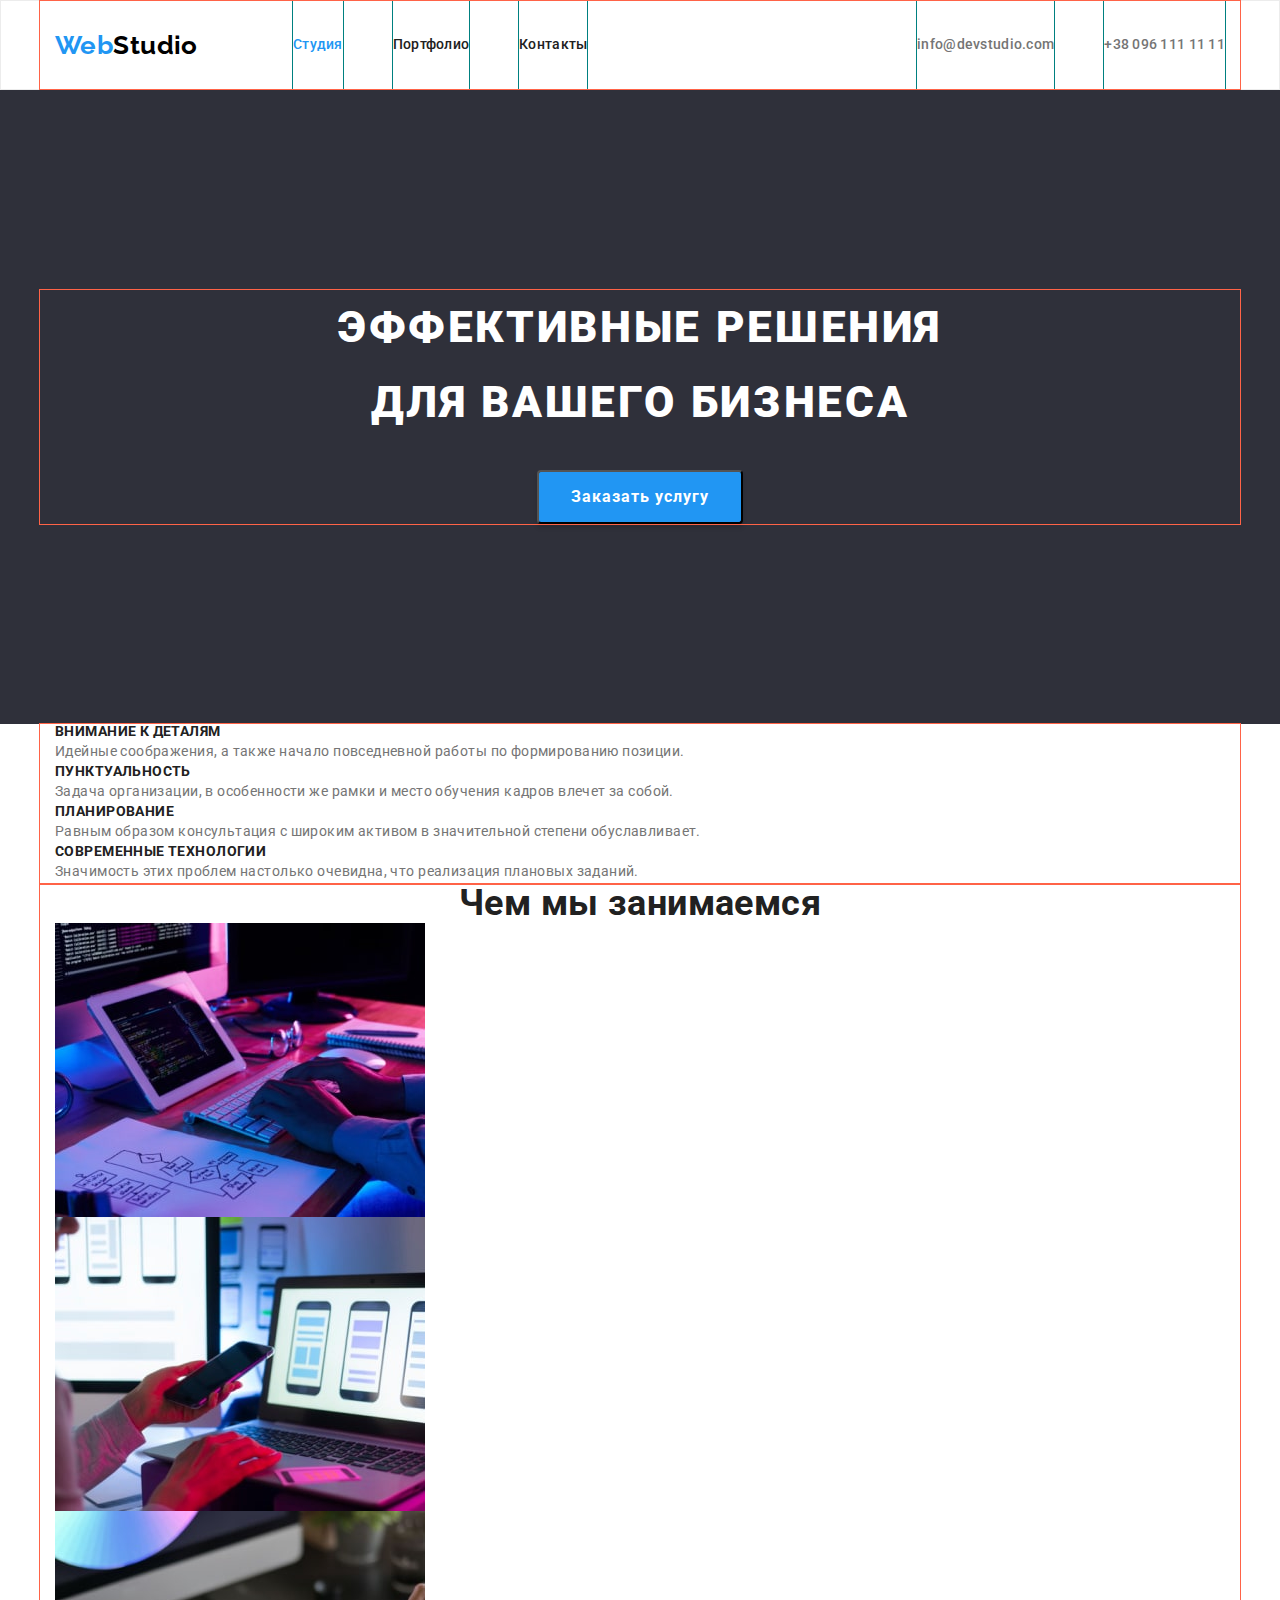
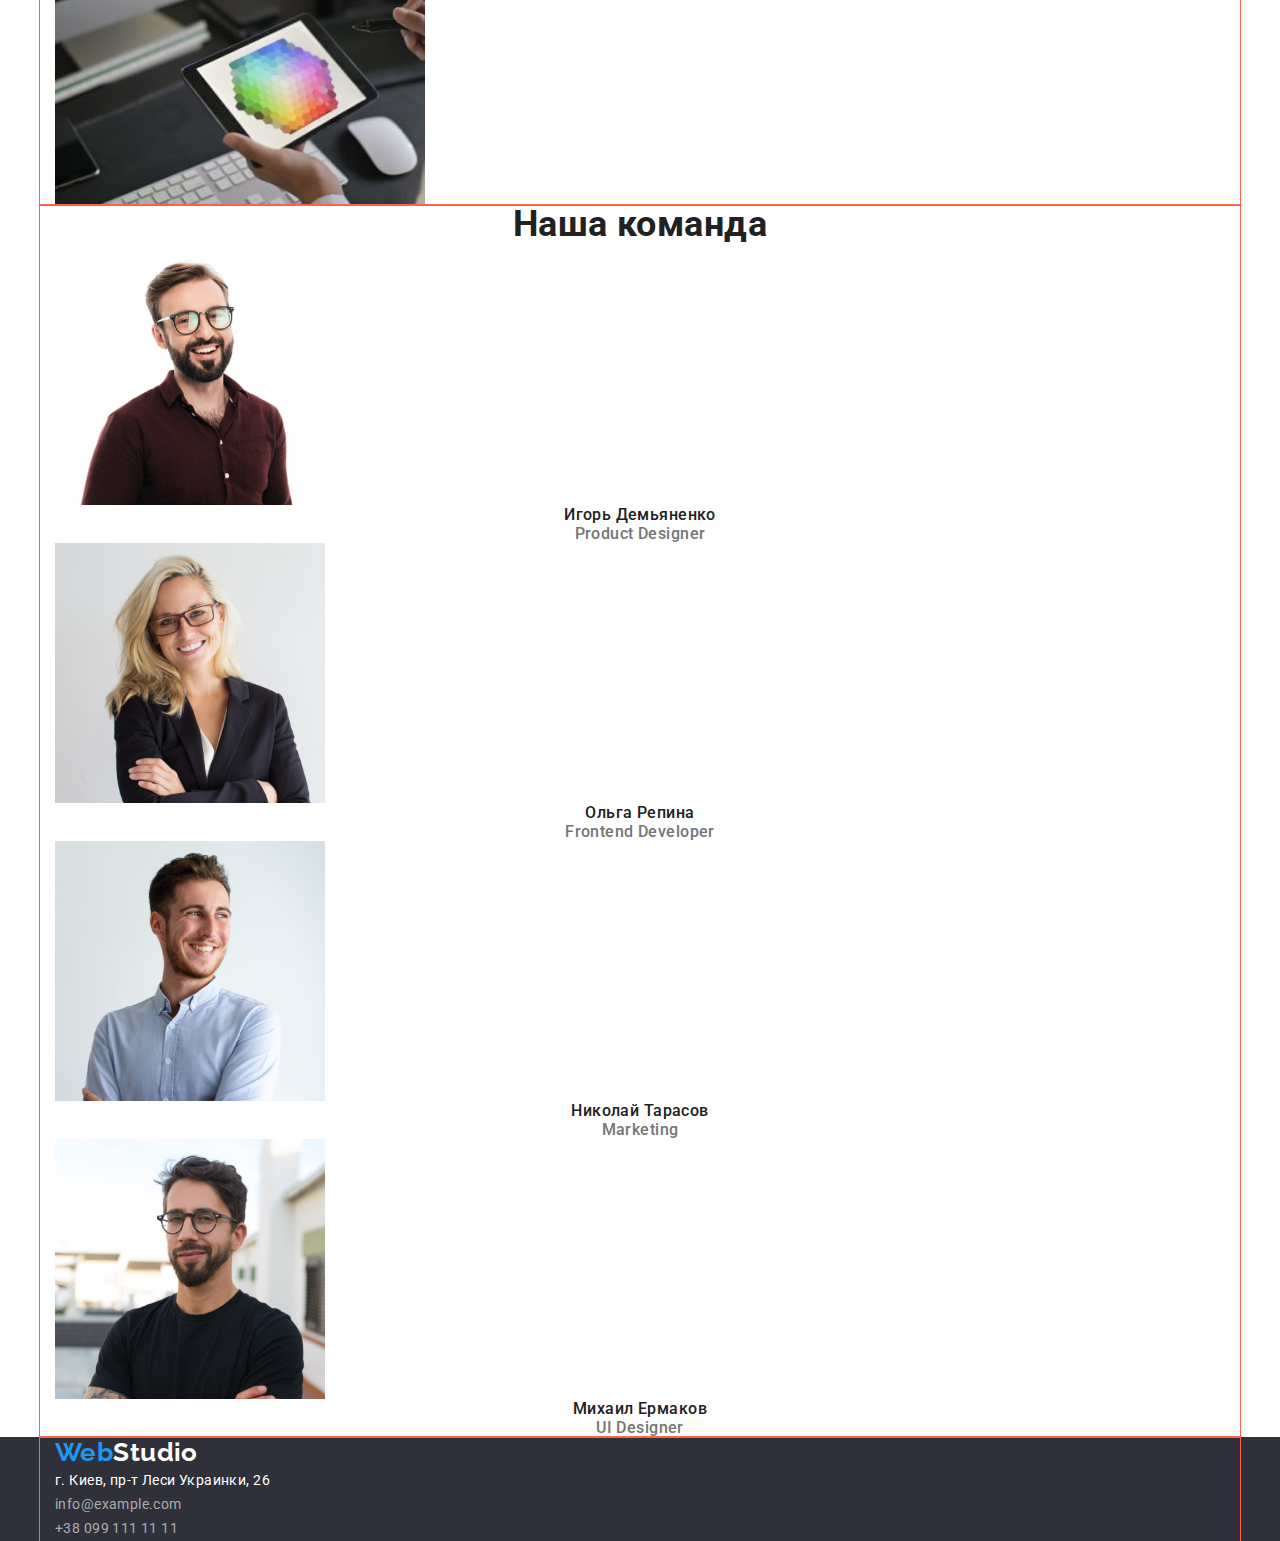
==== index.html @ ab000a25 "задает размеры (p+m) для header и hero" ====
<!DOCTYPE html>
<html lang="ru">
<head>
    <meta charset="UTF-8">
    <meta http-equiv="X-UA-Compatible" content="IE=edge">
    <meta name="viewport" content="width=device-width, initial-scale=1.0">
    <title>Document</title>
    <link rel="preconnect" href="https://fonts.googleapis.com">
    <link rel="preconnect" href="https://fonts.gstatic.com" crossorigin>
    <link href="https://fonts.googleapis.com/css2?family=Raleway:wght@700&family=Roboto:wght@400;500;700;900&display=swap"
        rel="stylesheet">
    <link rel="stylesheet" href="https:./cdnjs.cloudflare.com/ajax/libs/modern-normalize/1.1.0/modern-normalize.min.css">  
    <link rel="stylesheet" href="./css/reset.css">
    <link rel="stylesheet" href="./css/styles.css">
</head>
<body>
    <header class="header">
        <div class="container header-container">
            <a href="" class="header-logo link"><span class="header-logo">Web</span>Studio</a>
            <nav class="header-nav">
                <ul class="header-nav-list list">
                    <li class="header-nav-item"><a href="./index.html" class="header-nav-link link current">Студия</a></li>
                    <li class="header-nav-item"><a href="./portfolio.html" class="header-nav-link link">Портфолио</a></li>
                    <li class="header-nav-item"><a href="" class="header-nav-link link">Контакты</a></li>
                </ul>
            </nav>
            <ul class="header-contact-list list header-contact-container">
                <li class="header-contact-item"><a href="mailto:info@devstudio.com" class="header-contacts-link link">
                info@devstudio.com</a></li>
                <li class="header-contact-item"><a href="tel:+380961111111" class="header-contacts-link link">
                +38 096 111 11 11</a></li>
            </ul>
        </div>
    </header>
    <main>
        <section class="hero">
            <div class="container">
                <h1 class="hero-title">Эффективные решения <br /> для вашего бизнеса</h1>
                <button type="button" class="hero-title-btn pointer">Заказать услугу</button>
            </div>
        </section>
        <section class="advant">
            <div class="container">
                <h2 class="visually-hidden">Наши преимущества</h2>
                <ul class="advant-list list">
                    <li class="advant-item">
                        <h3 class="advant-item-title">Внимание к деталям</h3>
                        <p class="advant-item-text">Идейные соображения, а также начало повседневной работы по формированию позиции.</p>
                    </li>
                    <li>
                        <h3 class="advant-item-title">Пунктуальность</h3>
                        <p class="advant-item-text">Задача организации, в особенности же рамки и место обучения кадров влечет за собой.</p>
                    </li>
                    <li>
                        <h3 class="advant-item-title">Планирование</h3>
                        <p class="advant-item-text">Равным образом консультация с широким активом в значительной степени обуславливает.</p>
                    </li>
                    <li>
                        <h3 class="advant-item-title">Современные технологии</h3>
                        <p class="advant-item-text"> Значимость этих проблем настолько очевидна, что реализация плановых заданий.</p>
                    </li>
                </ul>
            </div>
        </section>
        <section class="work">
            <div class="container">
                <h2 class="work-title">Чем мы занимаемся</h2>
                <ul class="work-list list">
                    <li class="work-item">
                        <img src="./images/work/work1-min.jpg" 
                            alt="Печатает на клавиатуре" 
                            width="370" 
                            height="294">
                    </li>
                    <li class="work-item">
                        <img src="./images/work/work2-min.jpg" 
                            alt="Держит в руках телефон" 
                            width="370" 
                            height="294">
                    </li>
                    <li class="work-item">
                        <img src="./images/work/work3-min.jpg" 
                            alt="Держит в пуках планшет" 
                            width="370" 
                            height="294">
                    </li>
                </ul>
            </div>
        </section>
        <section class="team">
            <div class="container">
                <h2 class="team-title">Наша команда</h2>
                <ul class="team-list list">
                    <li class="team-item">
                        <img src="./images/team/team1-min.jpg" alt="Игорь Демьяненко" width="270" height="260">
                        <h3 class="team-item-title">Игорь Демьяненко</h3>
                        <p class="team-item-text">Product Designer</p>
                    </li>
                    <li class="team-item">
                        <img src="./images/team/team2-min.jpg" alt="Ольга Репина" width="270" height="260">
                        <h3 class="team-item-title">Ольга Репина</h3>
                        <p class="team-item-text">Frontend Developer</p>
                    </li>
                    <li class="team-item">
                        <img src="./images/team/team3-min.jpg" alt="Николай Тарасов" width="270" height="260">
                        <h3 class="team-item-title">Николай Тарасов</h3>
                        <p class="team-item-text">Marketing</p>
                    </li>
                    <li class="team-item">
                        <img src="./images/team/team4-min.jpg" alt="Михаил Ермаков" width="270" height="260">
                        <h3 class="team-item-title">Михаил Ермаков</h3>
                        <p class="team-item-text">UI Designer</p>
                    </li>
                </ul>
            </div>
        </section>
    </main>
    <footer class="footer">
        <div class="container">
            <a href="" class="footer-logo link"><span class="footer-logo">Web</span>Studio</a>
            <address class="address">
                <ul class="footer-list list">
                    <li class="footer-item-map"><a href="https://goo.gl/maps/huX7Md4hGTPjCMUb7" target="_blank" rel="noopener noreferrer" class="footer-link link">г. Киев, пр-т Леси Украинки, 26</a></li>
                    <li class="footer-item"><a href="mailto:info@example.com" class="footer-link link">info@example.com</a></li>
                    <li class="footer-item"><a href="tel:+380991111111" class="footer-link link"> +38 099 111 11 11</a></li>
                </ul>
            </address>
        </div>
    </footer>
</body>
</html>
---- css/styles.css ----
:root {
  --second-color--: #212121;
  --third-color--: #ffffff;
  --main-color--: #757575;
  --fourth-color--: #000000;
  --accent-color--: #2196f3;
  --background-color--: #2f303a;
  --background-btn-color--: #f5f4fa;
}
body {
  margin: 0;

  color: var(--main-color--);
  font-family: Roboto, sans-serif;
  font-weight: 400;
  font-size: 14px;
  line-height: 1.71;
  letter-spacing: 0.03em;
}

.link.current {
  color: var(--accent-color--);
}

.pointer {
  cursor: pointer;
}

.visually-hidden {
  position: absolute;
  width: 1px;
  height: 1px;
  margin: -1px;
  border: 0;
  padding: 0;

  white-space: nowrap;
  clip-path: inset(100%);
  clip: rect(0 0 0 0);
  overflow: hidden;
}

.container {
  width: 1200px;
  padding-left: 15px;
  padding-right: 15px;
  outline: 1px solid tomato;
  margin-left: auto;
  margin-right: auto;
}

/* ------------------------------------------------------- HEADER------------------------------------------------- */

span.header-logo,
span.footer-logo {
  color: var(--accent-color--);
}
a.header-logo,
a.footer-logo {
  color: var(--fourth-color--);

  font-family: Raleway;
  font-weight: 700;
  font-size: 26px;
  line-height: 1.19;
}
.header-nav-link,
.header-contacts-link {
  color: var(--second-color--);

  font-weight: 500;
  line-height: 1.14;
  letter-spacing: 0.02em;
}
.header-nav-link:hover,
.header-nav-link:focus,
.header-contacts-link:hover,
.header-contacts-link:focus {
  color: var(--accent-color--);
}
.header-contacts-link {
  color: var(--main-color--);
}

.header-container,
.header-nav-list,
.header-contact-list {
  display: flex;
  align-items: center;
}

.header-contact-list {
  margin-left: auto;
}

.header-nav {
  margin-left: 93px;
}

.header-nav-item,
.header-contact-item {
  margin-right: 50px;
  outline: 1px solid teal;
  padding-top: 32px;
  padding-bottom: 32px;
}

.header-contact-item:last-child {
  margin-right: 0;
}

.header-logo {
  min-width: 145px;
}

.header {
  border: 1px solid #ececec;
}

/* -----------------------------------------------------HERO---------------------------------------------------------------- */
.hero,
.footer {
  background-color: var(--background-color--);
}

.hero {
  text-align: center;
  padding-top: 200px;
  padding-bottom: 200px;
}

.hero-title {
  margin-bottom: 30px;

  color: var(--third-color--);
  font-weight: 900;
  font-size: 44px;
  line-height: 1.36x;
  text-align: center;
  letter-spacing: 0.06em;
  text-transform: uppercase;
}

.hero-title-btn {
  display: inline-block;
  padding: 10px 32px;
  min-width: 200px;
  box-shadow: 0px 4px 4px rgba(0, 0, 0, 0.15);
  border-radius: 4px;
  color: var(--third-color--);
  background-color: var(--accent-color--);
  font-weight: 700;
  font-size: 16px;
  line-height: 1.87;
  align-items: center;
  text-align: center;
  letter-spacing: 0.06em;
}
/* --------------------------------------------------НАШИ ПРЕИМУЩЕСТВА--------------------------------------------------------- */

.advant-item-title {
  color: var(--second-color--);

  font-weight: 700;
  font-size: 14px;
  line-height: 1.14;
  letter-spacing: 0.03em;
  text-transform: uppercase;
}

.advant-item-text {
  font-size: 14px;
  line-height: 1.71;
}

/* ---------------------------------------------------ЧЕМ МЫ ЗАНИМАЕМСЯ---------------------------------------------------------- */

.work-title,
.team-title {
  color: var(--second-color--);

  font-weight: 700;
  font-size: 36px;
  line-height: 1.1;
  text-align: center;
}
/* ----------------------------------------------------НАША КОМАНДА---------------------------------------------------------------- */

.team-item-title,
.team-item-text {
  color: var(--second-color--);

  font-weight: 500;
  font-size: 16px;
  line-height: 1.19;
  text-align: center;
}

.team-item-text {
  color: var(--main-color--);
}

/* --------------------------------------------------------FOOTER-------------------------------------------------------------------- */

a.footer-logo {
  color: var(--third-color--);
}

.footer-link {
  color: var(--third-color--);

  font-style: normal;
}

.footer-item > a {
  color: rgba(255, 255, 255, 0.6);
}

/* ----------------------------------------------------- ПОРТФОЛИО ФИЛЬТР---------------------------------------------------------- */

.portfolio-btn {
  color: var(--second-color--);
  background-color: var(--background-btn-color--);

  font-weight: 500;
  font-size: 16px;
  line-height: 1.63;
  text-align: center;
}

.portfolio-btn:hover,
.portfolio-btn:focus {
  color: var(--third-color--);
  background-color: var(--accent-color--);
}

/* ------------------------------------------------------ПОРТФОЛИО-------------------------------------------------------------------- */

.portfolio-item-title {
  color: var(--second-color--);

  font-weight: 700;
  font-size: 18px;
  line-height: 2;
  letter-spacing: 0.06em;
}

.portfolio-item-text {
  color: var(--main-color--);

  font-size: 16px;
  line-height: 1.87;
}
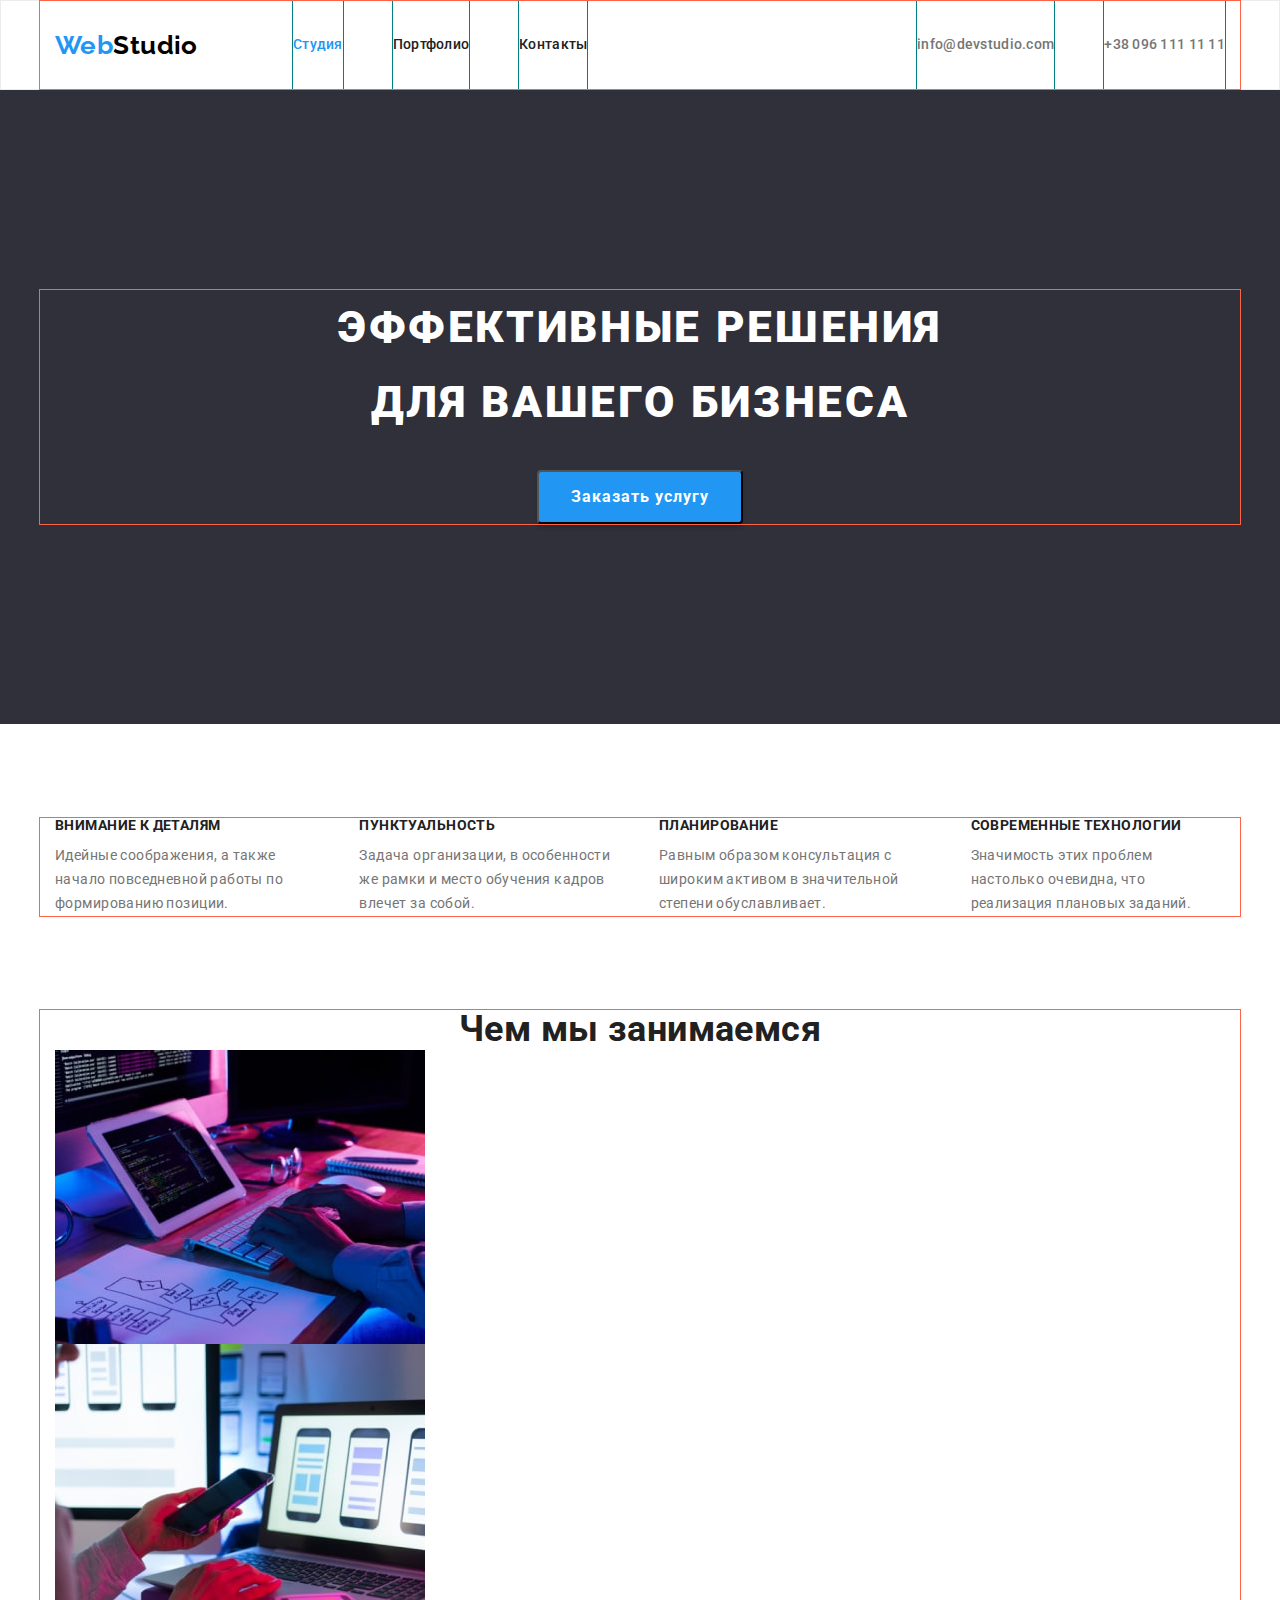
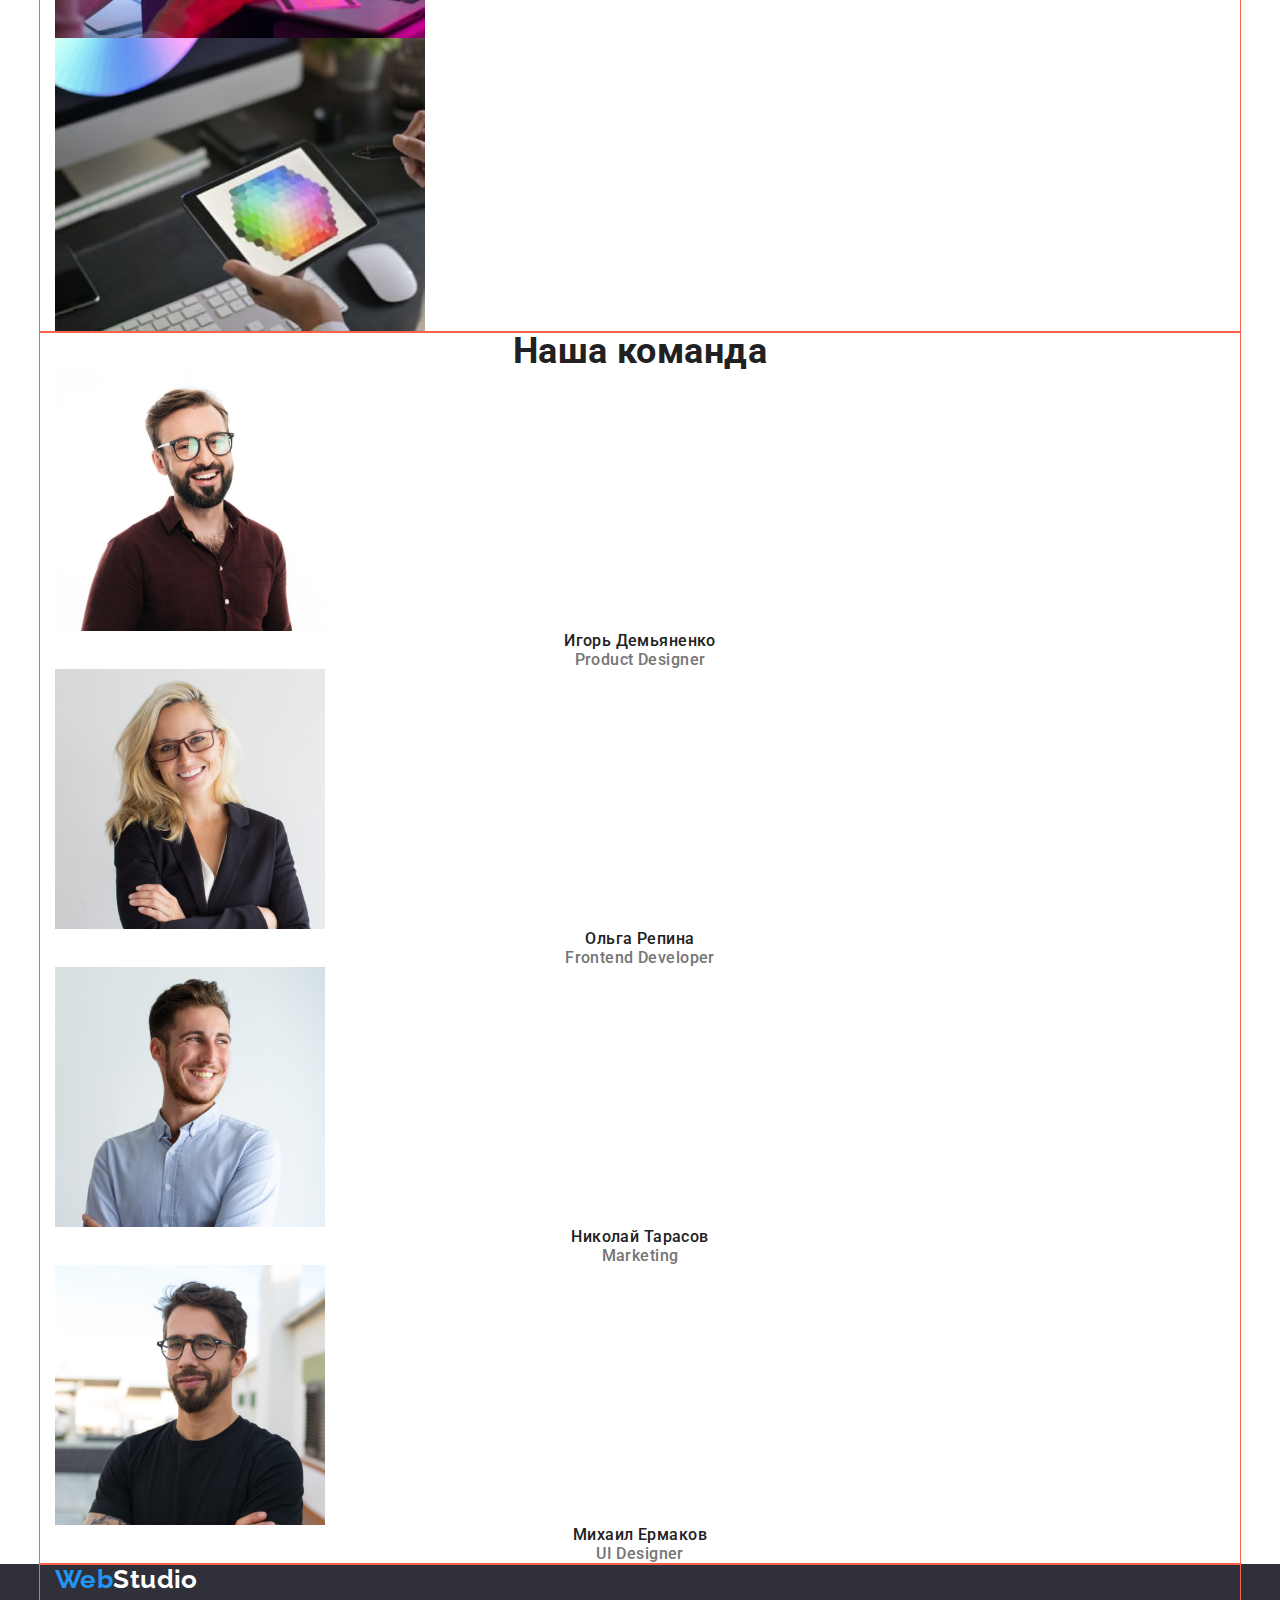
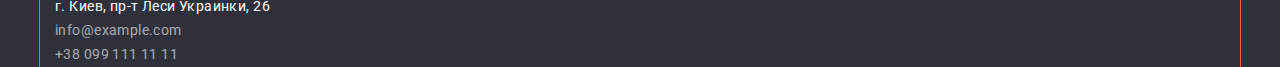
==== commit 3e60c002: "оформляет раздел наши преимущества" ====
--- a/index.html
+++ b/index.html
@@ -42,20 +42,20 @@
         <section class="advant">
             <div class="container">
                 <h2 class="visually-hidden">Наши преимущества</h2>
-                <ul class="advant-list list">
+                <ul class="advant-list list advant-container">
                     <li class="advant-item">
                         <h3 class="advant-item-title">Внимание к деталям</h3>
                         <p class="advant-item-text">Идейные соображения, а также начало повседневной работы по формированию позиции.</p>
                     </li>
-                    <li>
+                    <li class="advant-item">
                         <h3 class="advant-item-title">Пунктуальность</h3>
                         <p class="advant-item-text">Задача организации, в особенности же рамки и место обучения кадров влечет за собой.</p>
                     </li>
-                    <li>
+                    <li class="advant-item">
                         <h3 class="advant-item-title">Планирование</h3>
                         <p class="advant-item-text">Равным образом консультация с широким активом в значительной степени обуславливает.</p>
                     </li>
-                    <li>
+                    <li class="advant-item">
                         <h3 class="advant-item-title">Современные технологии</h3>
                         <p class="advant-item-text"> Значимость этих проблем настолько очевидна, что реализация плановых заданий.</p>
                     </li>
--- a/css/styles.css
+++ b/css/styles.css
@@ -84,7 +84,8 @@
 
 .header-container,
 .header-nav-list,
-.header-contact-list {
+.header-contact-list,
+.advant-container {
   display: flex;
   align-items: center;
 }
@@ -158,9 +159,14 @@
 }
 /* --------------------------------------------------НАШИ ПРЕИМУЩЕСТВА--------------------------------------------------------- */
 
+.advant {
+  padding-top: 94px;
+  padding-bottom: 94px;
+}
+
 .advant-item-title {
-  color: var(--second-color--);
-
+  margin-bottom: 10px;
+  color: var(--second-color--);
   font-weight: 700;
   font-size: 14px;
   line-height: 1.14;
@@ -173,6 +179,10 @@
   line-height: 1.71;
 }
 
+.advant-item:not(:last-child) {
+  margin-right: 30px;
+}
+
 /* ---------------------------------------------------ЧЕМ МЫ ЗАНИМАЕМСЯ---------------------------------------------------------- */
 
 .work-title,
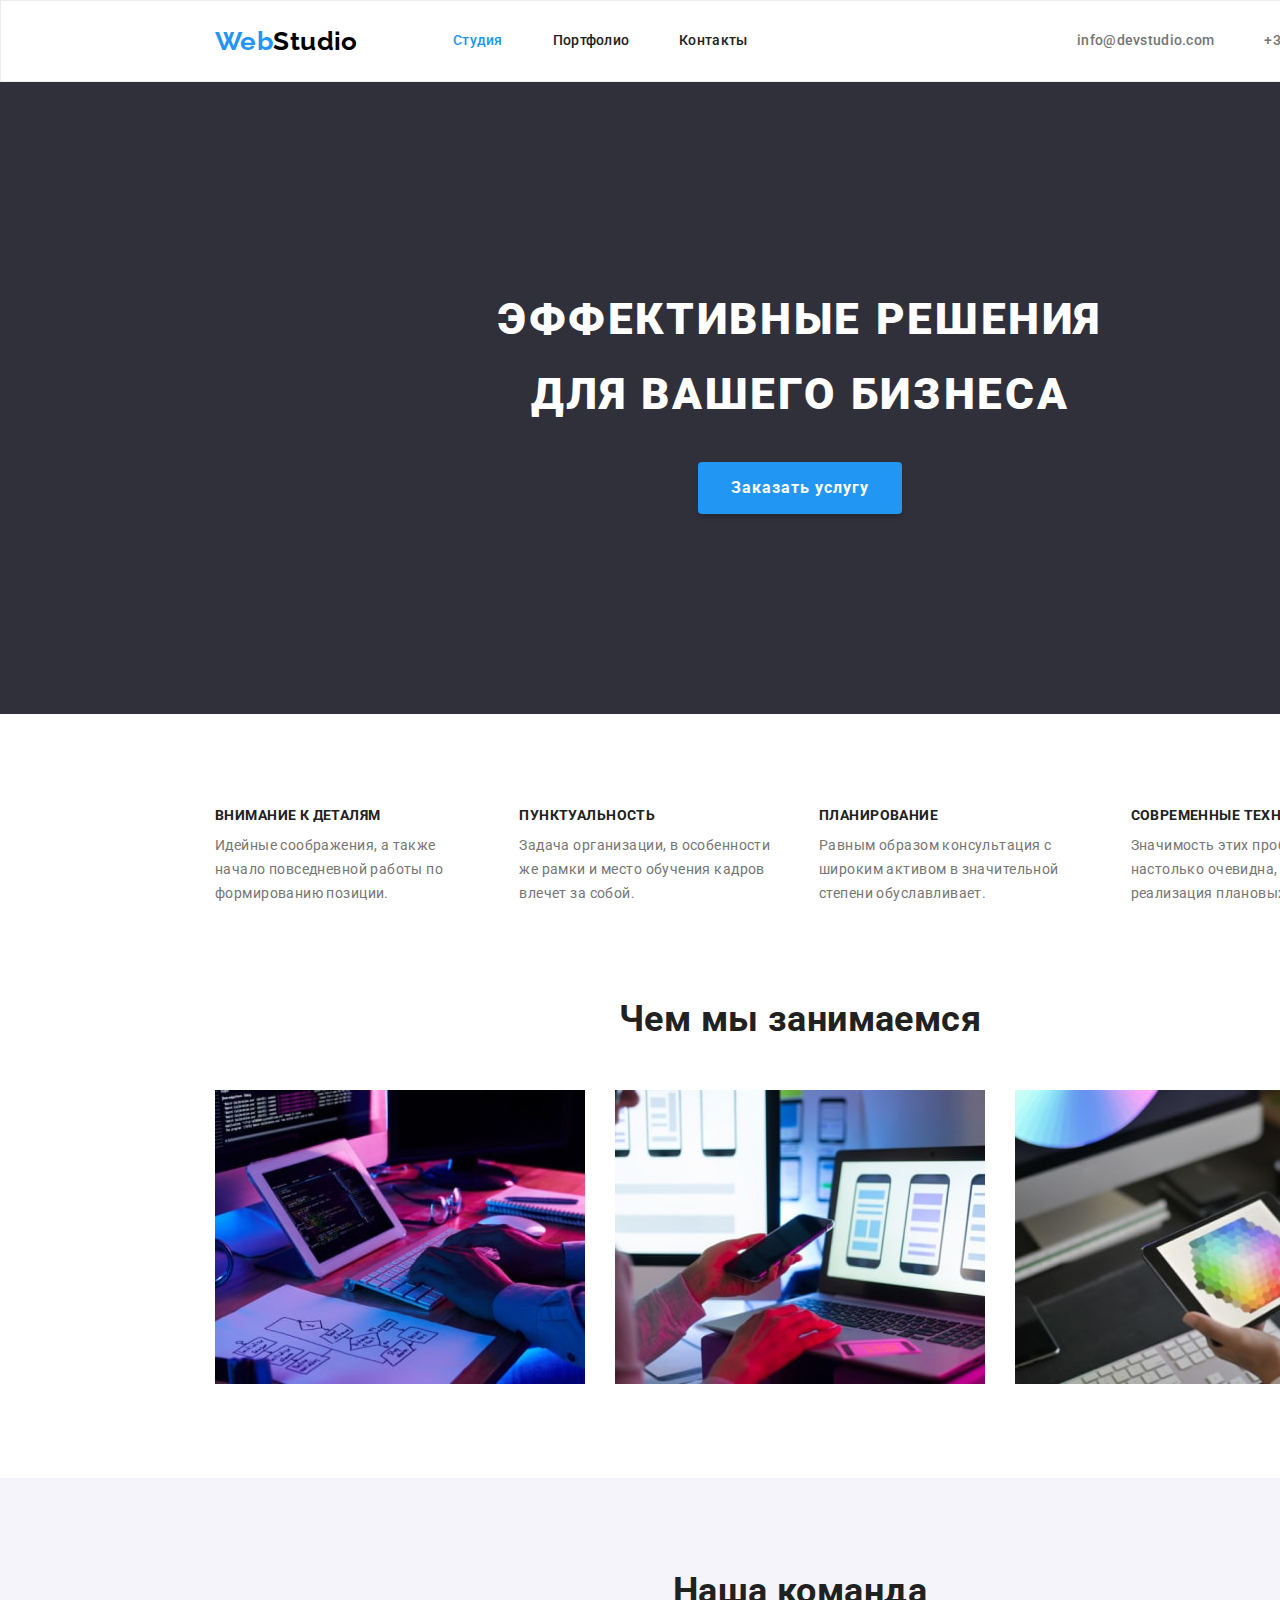
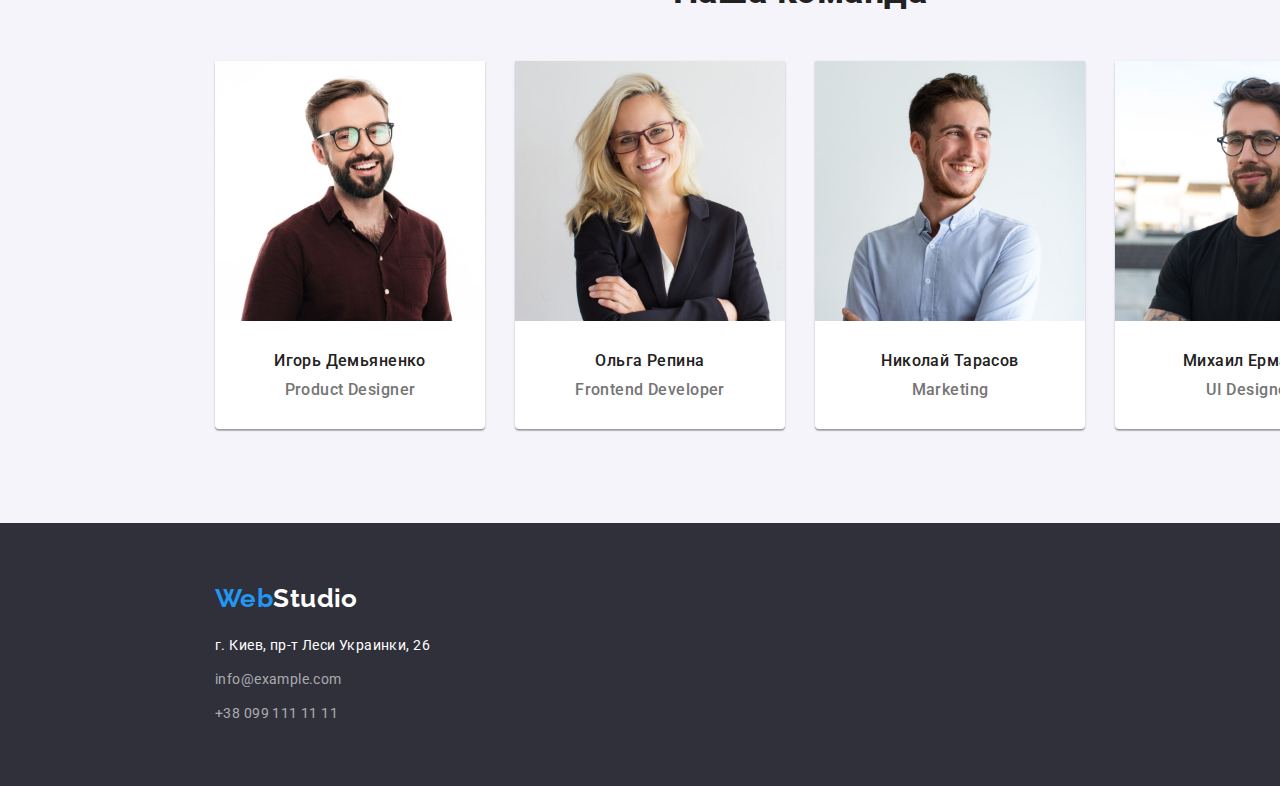
==== commit 35782880: "оформляет team и footer" ====
--- a/index.html
+++ b/index.html
@@ -92,22 +92,22 @@
                 <h2 class="team-title">Наша команда</h2>
                 <ul class="team-list list">
                     <li class="team-item">
-                        <img src="./images/team/team1-min.jpg" alt="Игорь Демьяненко" width="270" height="260">
+                        <img src="./images/team/team1-min.jpg" alt="Игорь Демьяненко">
                         <h3 class="team-item-title">Игорь Демьяненко</h3>
                         <p class="team-item-text">Product Designer</p>
                     </li>
                     <li class="team-item">
-                        <img src="./images/team/team2-min.jpg" alt="Ольга Репина" width="270" height="260">
+                        <img src="./images/team/team2-min.jpg" alt="Ольга Репина">
                         <h3 class="team-item-title">Ольга Репина</h3>
                         <p class="team-item-text">Frontend Developer</p>
                     </li>
                     <li class="team-item">
-                        <img src="./images/team/team3-min.jpg" alt="Николай Тарасов" width="270" height="260">
+                        <img src="./images/team/team3-min.jpg" alt="Николай Тарасов">
                         <h3 class="team-item-title">Николай Тарасов</h3>
                         <p class="team-item-text">Marketing</p>
                     </li>
                     <li class="team-item">
-                        <img src="./images/team/team4-min.jpg" alt="Михаил Ермаков" width="270" height="260">
+                        <img src="./images/team/team4-min.jpg" alt="Михаил Ермаков">
                         <h3 class="team-item-title">Михаил Ермаков</h3>
                         <p class="team-item-text">UI Designer</p>
                     </li>
--- a/css/styles.css
+++ b/css/styles.css
@@ -9,6 +9,7 @@
 }
 body {
   margin: 0;
+  width: 1600px;
 
   color: var(--main-color--);
   font-family: Roboto, sans-serif;
@@ -44,7 +45,6 @@
   width: 1200px;
   padding-left: 15px;
   padding-right: 15px;
-  outline: 1px solid tomato;
   margin-left: auto;
   margin-right: auto;
 }
@@ -101,7 +101,9 @@
 .header-nav-item,
 .header-contact-item {
   margin-right: 50px;
-  outline: 1px solid teal;
+}
+.header-nav-link,
+.header-contact-link {
   padding-top: 32px;
   padding-bottom: 32px;
 }
@@ -185,17 +187,44 @@
 
 /* ---------------------------------------------------ЧЕМ МЫ ЗАНИМАЕМСЯ---------------------------------------------------------- */
 
+.work,
+.team {
+  padding-bottom: 94px;
+}
+
 .work-title,
 .team-title {
-  color: var(--second-color--);
-
+  margin-bottom: 50px;
+
+  color: var(--second-color--);
   font-weight: 700;
   font-size: 36px;
   line-height: 1.1;
   text-align: center;
 }
+
+.work-list {
+  display: flex;
+}
+
+.work-item {
+  margin-right: 30px;
+  flex-basis: calc((100%-60) / 3);
+}
+
+.work-item:last-child {
+  margin-right: 0;
+}
 /* ----------------------------------------------------НАША КОМАНДА---------------------------------------------------------------- */
 
+.team {
+  background-color: var(--background-btn-color--);
+  padding-top: 94px;
+}
+
+.team-list {
+  display: flex;
+}
 .team-item-title,
 .team-item-text {
   color: var(--second-color--);
@@ -210,10 +239,37 @@
   color: var(--main-color--);
 }
 
+.team-item {
+  margin-right: 30px;
+  flex-basis: calc((100%-60) / 3);
+  background: #ffffff;
+  box-shadow: 0px 1px 3px rgba(0, 0, 0, 0.12), 0px 1px 1px rgba(0, 0, 0, 0.14),
+    0px 2px 1px rgba(0, 0, 0, 0.2);
+  border-radius: 0px 0px 4px 4px;
+  text-align: center;
+}
+
+.team-item:last-child {
+  margin-right: 0;
+}
+
+.team-item-title {
+  margin-top: 30px;
+  margin-bottom: 10px;
+}
+
+.team-item-text {
+  margin-bottom: 30px;
+}
 /* --------------------------------------------------------FOOTER-------------------------------------------------------------------- */
 
+.footer {
+  padding-top: 60px;
+  padding-bottom: 60px;
+}
 a.footer-logo {
   color: var(--third-color--);
+  margin-bottom: 20px;
 }
 
 .footer-link {
@@ -224,6 +280,14 @@
 
 .footer-item > a {
   color: rgba(255, 255, 255, 0.6);
+}
+
+.footer-item:not(:last-child) {
+  margin-bottom: 10px;
+}
+
+.footer-item-map {
+  margin-bottom: 10px;
 }
 
 /* ----------------------------------------------------- ПОРТФОЛИО ФИЛЬТР---------------------------------------------------------- */
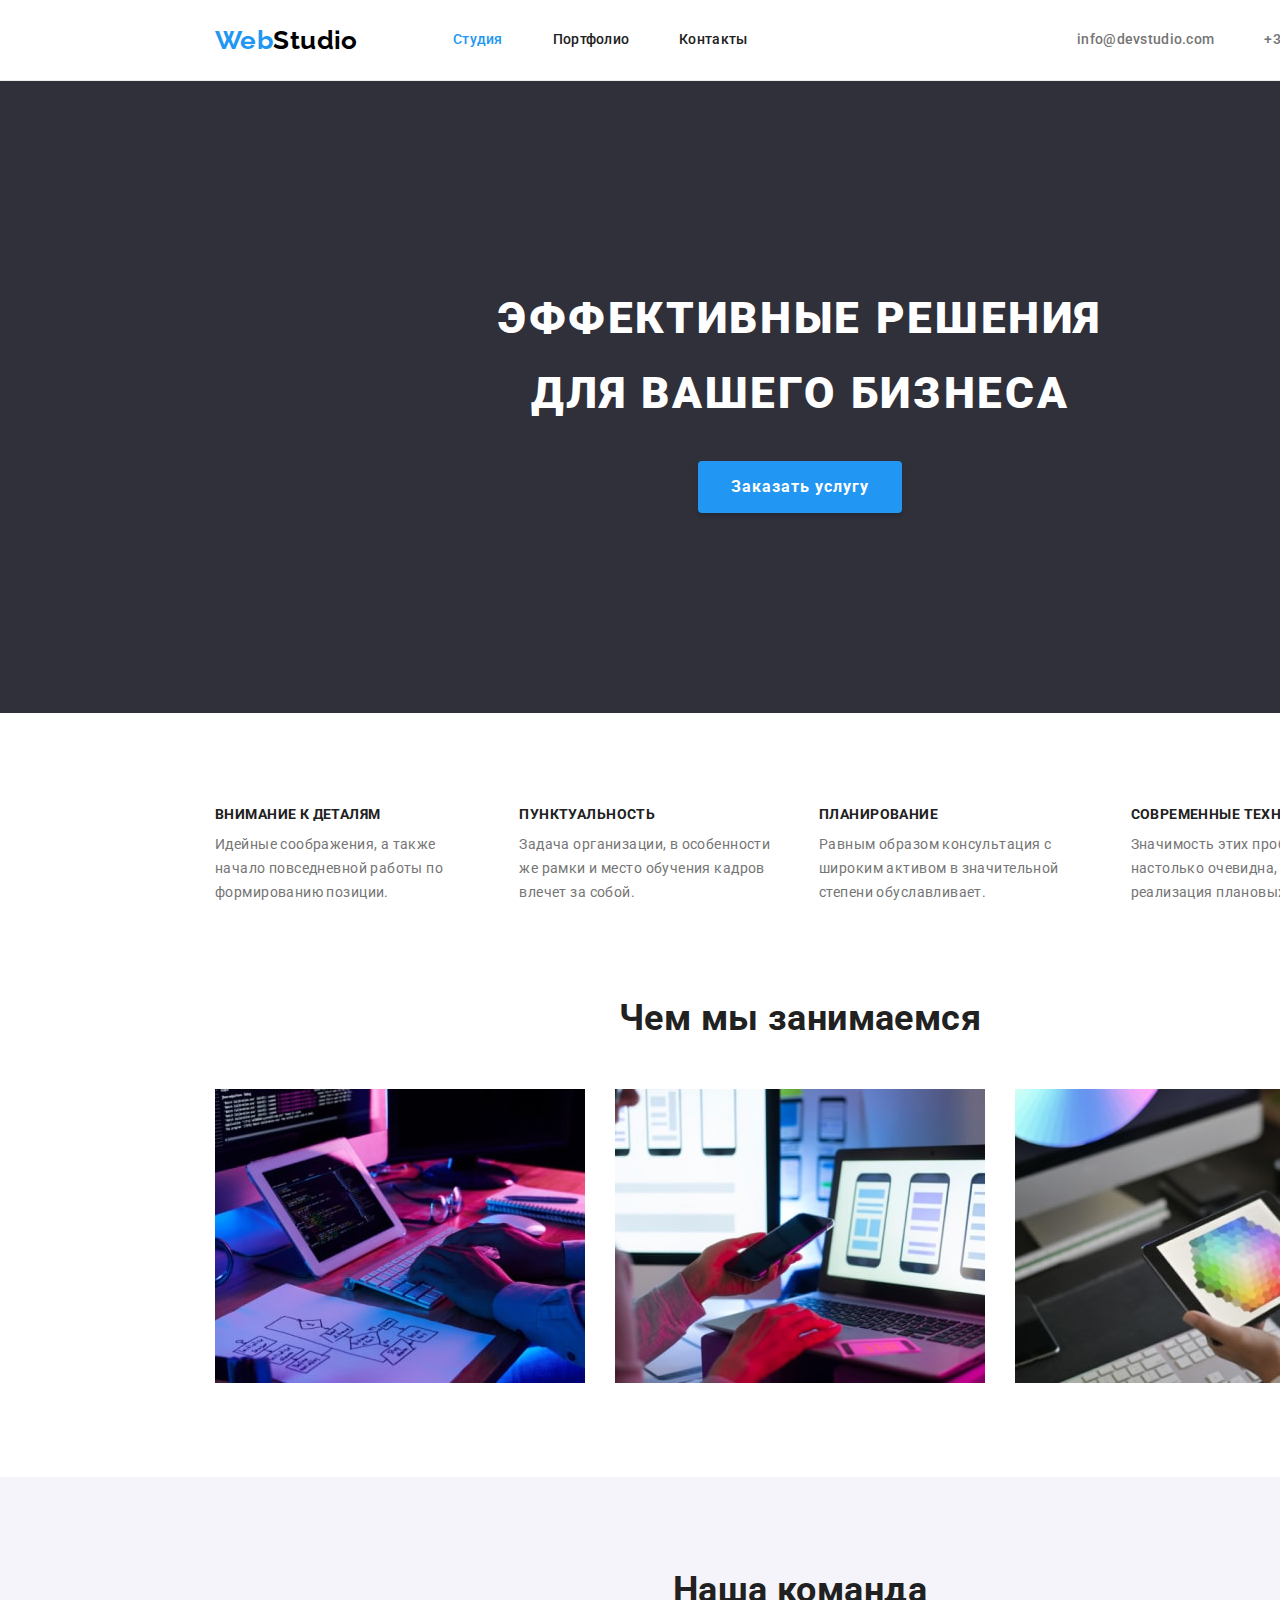
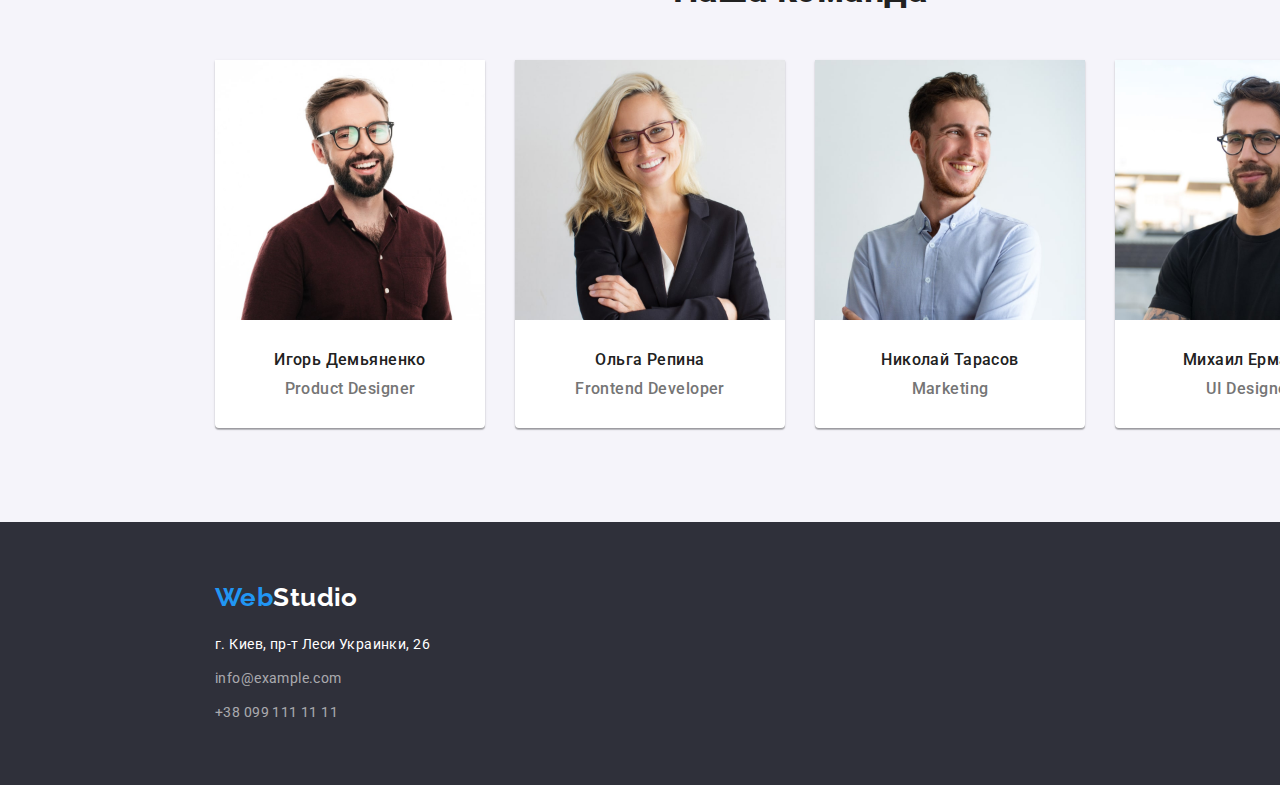
==== commit f9143fc8: "оформляет портфолио" ====
--- a/index.html
+++ b/index.html
@@ -68,21 +68,18 @@
                 <ul class="work-list list">
                     <li class="work-item">
                         <img src="./images/work/work1-min.jpg" 
-                            alt="Печатает на клавиатуре" 
-                            width="370" 
-                            height="294">
+                            alt="Печатает на клавиатуре" width="370"
+                            >
                     </li>
                     <li class="work-item">
                         <img src="./images/work/work2-min.jpg" 
-                            alt="Держит в руках телефон" 
-                            width="370" 
-                            height="294">
+                            alt="Держит в руках телефон"  width="370"
+                            >
                     </li>
                     <li class="work-item">
                         <img src="./images/work/work3-min.jpg" 
-                            alt="Держит в пуках планшет" 
-                            width="370" 
-                            height="294">
+                            alt="Держит в пуках планшет" width="370"
+                            >
                     </li>
                 </ul>
             </div>
--- a/css/styles.css
+++ b/css/styles.css
@@ -42,6 +42,7 @@
 }
 
 .container {
+  box-sizing: border-box;
   width: 1200px;
   padding-left: 15px;
   padding-right: 15px;
@@ -117,7 +118,7 @@
 }
 
 .header {
-  border: 1px solid #ececec;
+  border-bottom: 1px solid #ececec;
 }
 
 /* -----------------------------------------------------HERO---------------------------------------------------------------- */
@@ -209,7 +210,7 @@
 
 .work-item {
   margin-right: 30px;
-  flex-basis: calc((100%-60) / 3);
+  /* flex-basis: calc((100%-60) / 3); */
 }
 
 .work-item:last-child {
@@ -247,6 +248,7 @@
     0px 2px 1px rgba(0, 0, 0, 0.2);
   border-radius: 0px 0px 4px 4px;
   text-align: center;
+  padding-bottom: 30px;
 }
 
 .team-item:last-child {
@@ -258,9 +260,6 @@
   margin-bottom: 10px;
 }
 
-.team-item-text {
-  margin-bottom: 30px;
-}
 /* --------------------------------------------------------FOOTER-------------------------------------------------------------------- */
 
 .footer {
@@ -292,7 +291,26 @@
 
 /* ----------------------------------------------------- ПОРТФОЛИО ФИЛЬТР---------------------------------------------------------- */
 
+.portfolio {
+  padding-top: 94px;
+  padding-bottom: 94px;
+}
+.portfolio-btn-list {
+  display: flex;
+  margin-bottom: 50px;
+  align-items: center;
+  justify-content: center;
+}
+
+.portfolio-btn-item:not(last-child) {
+  margin-right: 10px;
+}
+
 .portfolio-btn {
+  display: block;
+  padding: 6px 22px;
+  min-width: 73px;
+  border-radius: 4px;
   color: var(--second-color--);
   background-color: var(--background-btn-color--);
 
@@ -310,7 +328,32 @@
 
 /* ------------------------------------------------------ПОРТФОЛИО-------------------------------------------------------------------- */
 
+.portfolio-list {
+  display: flex;
+  flex-wrap: wrap;
+  flex-basis: calc((100%-60) / 3);
+}
+
+.portfolio-item-info {
+  border: 1px solid #eeeeee;
+  padding: 20px 24px;
+}
+
+.portfolio-item {
+  margin-right: 30px;
+  margin-bottom: 30px;
+}
+
+.portfolio-item:nth-child(3n) {
+  margin-right: 0;
+}
+
+.portfolio-item:nth-last-child(-n + 3) {
+  margin-bottom: 0;
+}
+
 .portfolio-item-title {
+  margin-bottom: 5px;
   color: var(--second-color--);
 
   font-weight: 700;
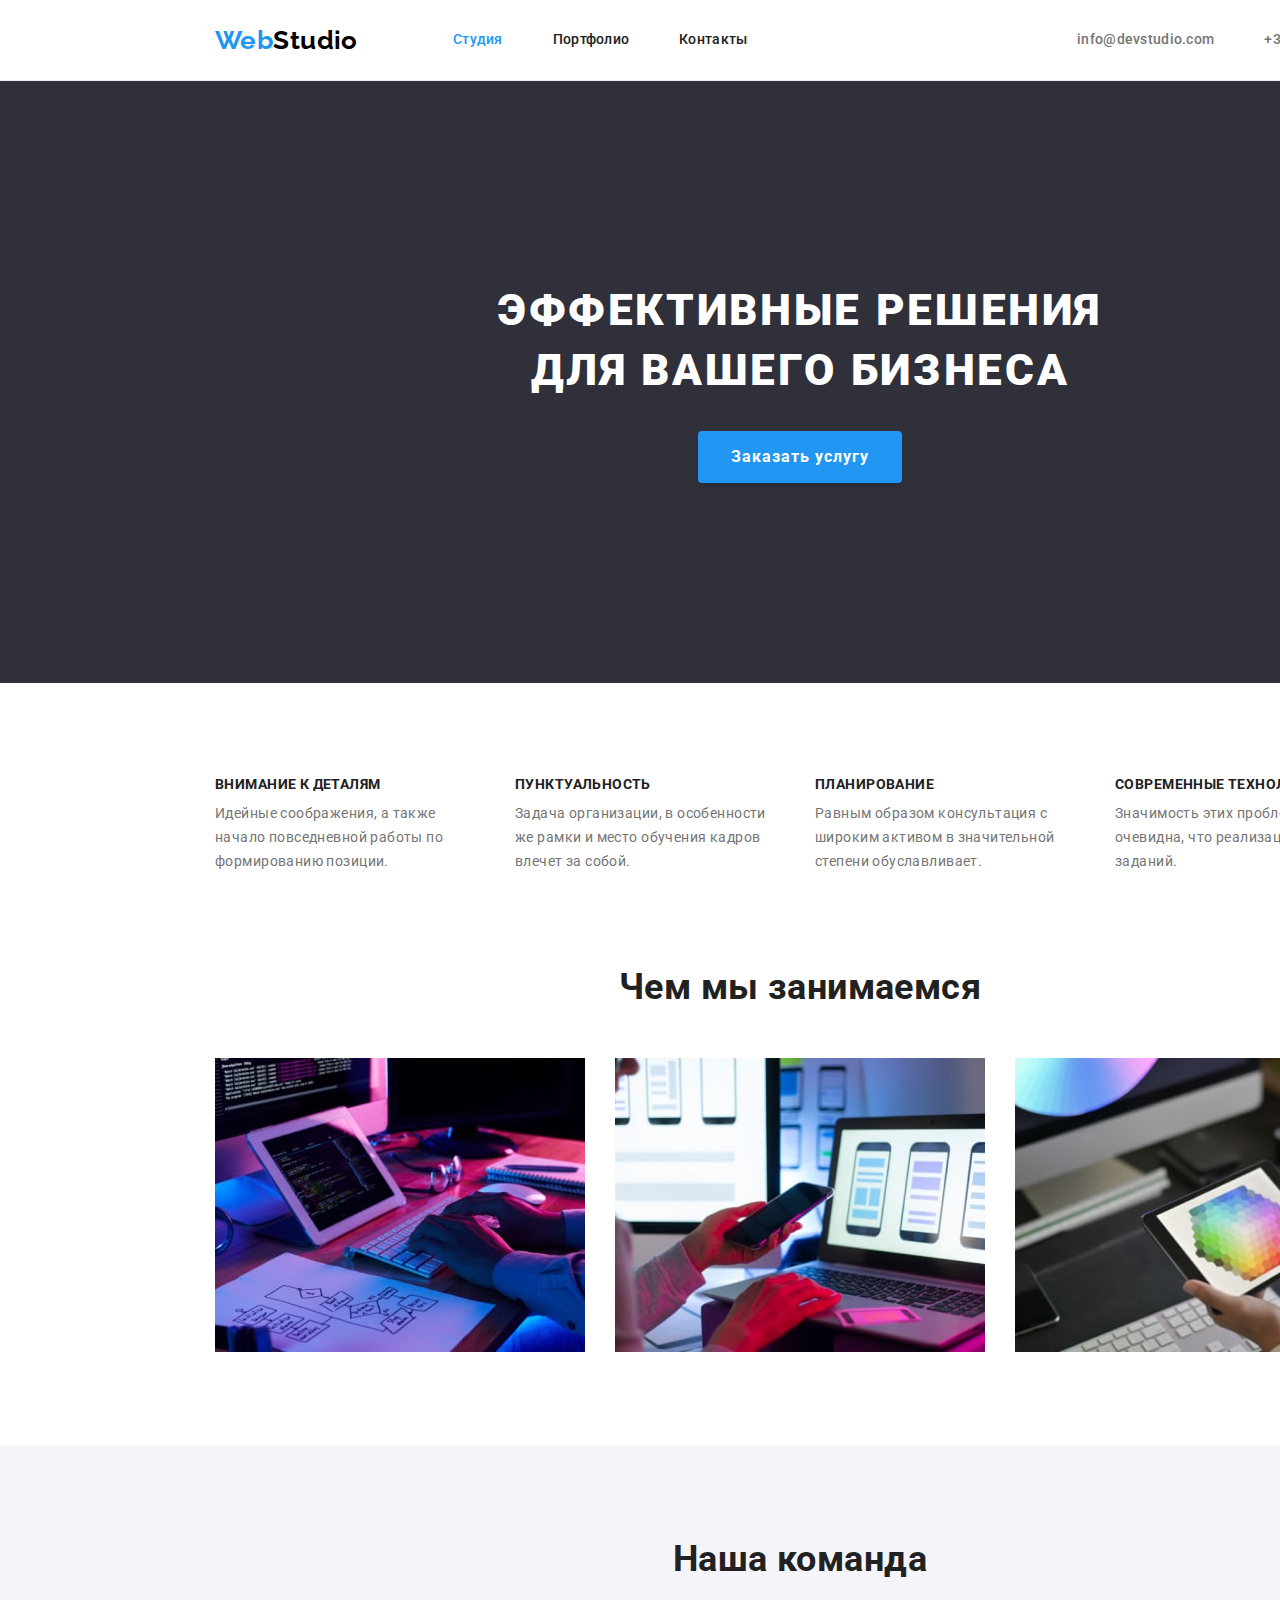
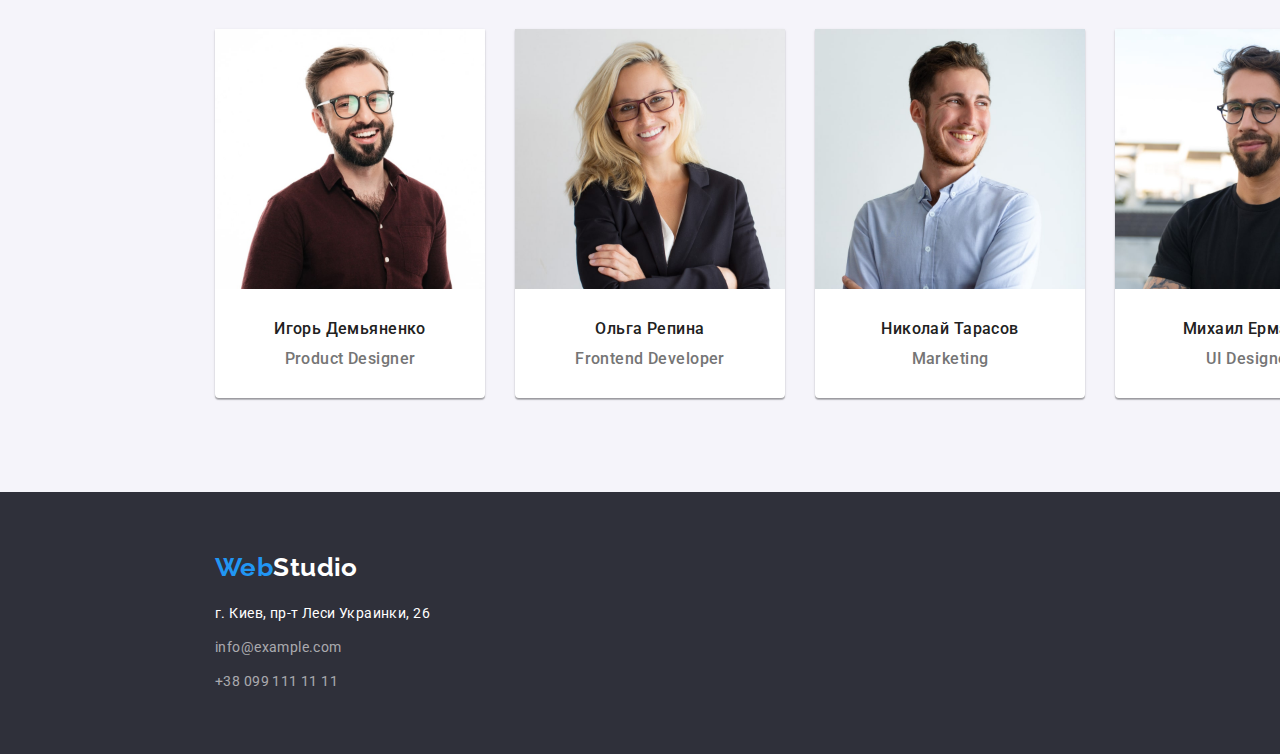
==== commit f8db3ebb: "корректирует код после валидатора" ====
--- a/index.html
+++ b/index.html
@@ -9,7 +9,7 @@
     <link rel="preconnect" href="https://fonts.gstatic.com" crossorigin>
     <link href="https://fonts.googleapis.com/css2?family=Raleway:wght@700&family=Roboto:wght@400;500;700;900&display=swap"
         rel="stylesheet">
-    <link rel="stylesheet" href="https:./cdnjs.cloudflare.com/ajax/libs/modern-normalize/1.1.0/modern-normalize.min.css">  
+    <link rel="stylesheet" href="https://cdnjs.cloudflare.com/ajax/libs/modern-normalize/1.1.0/modern-normalize.min.css">  
     <link rel="stylesheet" href="./css/reset.css">
     <link rel="stylesheet" href="./css/styles.css">
 </head>
--- a/css/styles.css
+++ b/css/styles.css
@@ -42,7 +42,6 @@
 }
 
 .container {
-  box-sizing: border-box;
   width: 1200px;
   padding-left: 15px;
   padding-right: 15px;
@@ -139,7 +138,7 @@
   color: var(--third-color--);
   font-weight: 900;
   font-size: 44px;
-  line-height: 1.36x;
+  line-height: 1.36;
   text-align: center;
   letter-spacing: 0.06em;
   text-transform: uppercase;
@@ -167,6 +166,10 @@
   padding-bottom: 94px;
 }
 
+.advant-item {
+  width: 270px;
+}
+
 .advant-item-title {
   margin-bottom: 10px;
   color: var(--second-color--);
@@ -210,7 +213,6 @@
 
 .work-item {
   margin-right: 30px;
-  /* flex-basis: calc((100%-60) / 3); */
 }
 
 .work-item:last-child {
@@ -242,7 +244,6 @@
 
 .team-item {
   margin-right: 30px;
-  flex-basis: calc((100%-60) / 3);
   background: #ffffff;
   box-shadow: 0px 1px 3px rgba(0, 0, 0, 0.12), 0px 1px 1px rgba(0, 0, 0, 0.14),
     0px 2px 1px rgba(0, 0, 0, 0.2);
@@ -331,15 +332,16 @@
 .portfolio-list {
   display: flex;
   flex-wrap: wrap;
-  flex-basis: calc((100%-60) / 3);
 }
 
 .portfolio-item-info {
   border: 1px solid #eeeeee;
   padding: 20px 24px;
+  width: 100%;
 }
 
 .portfolio-item {
+  flex-basis: calc((100% - 60px) / 3);
   margin-right: 30px;
   margin-bottom: 30px;
 }
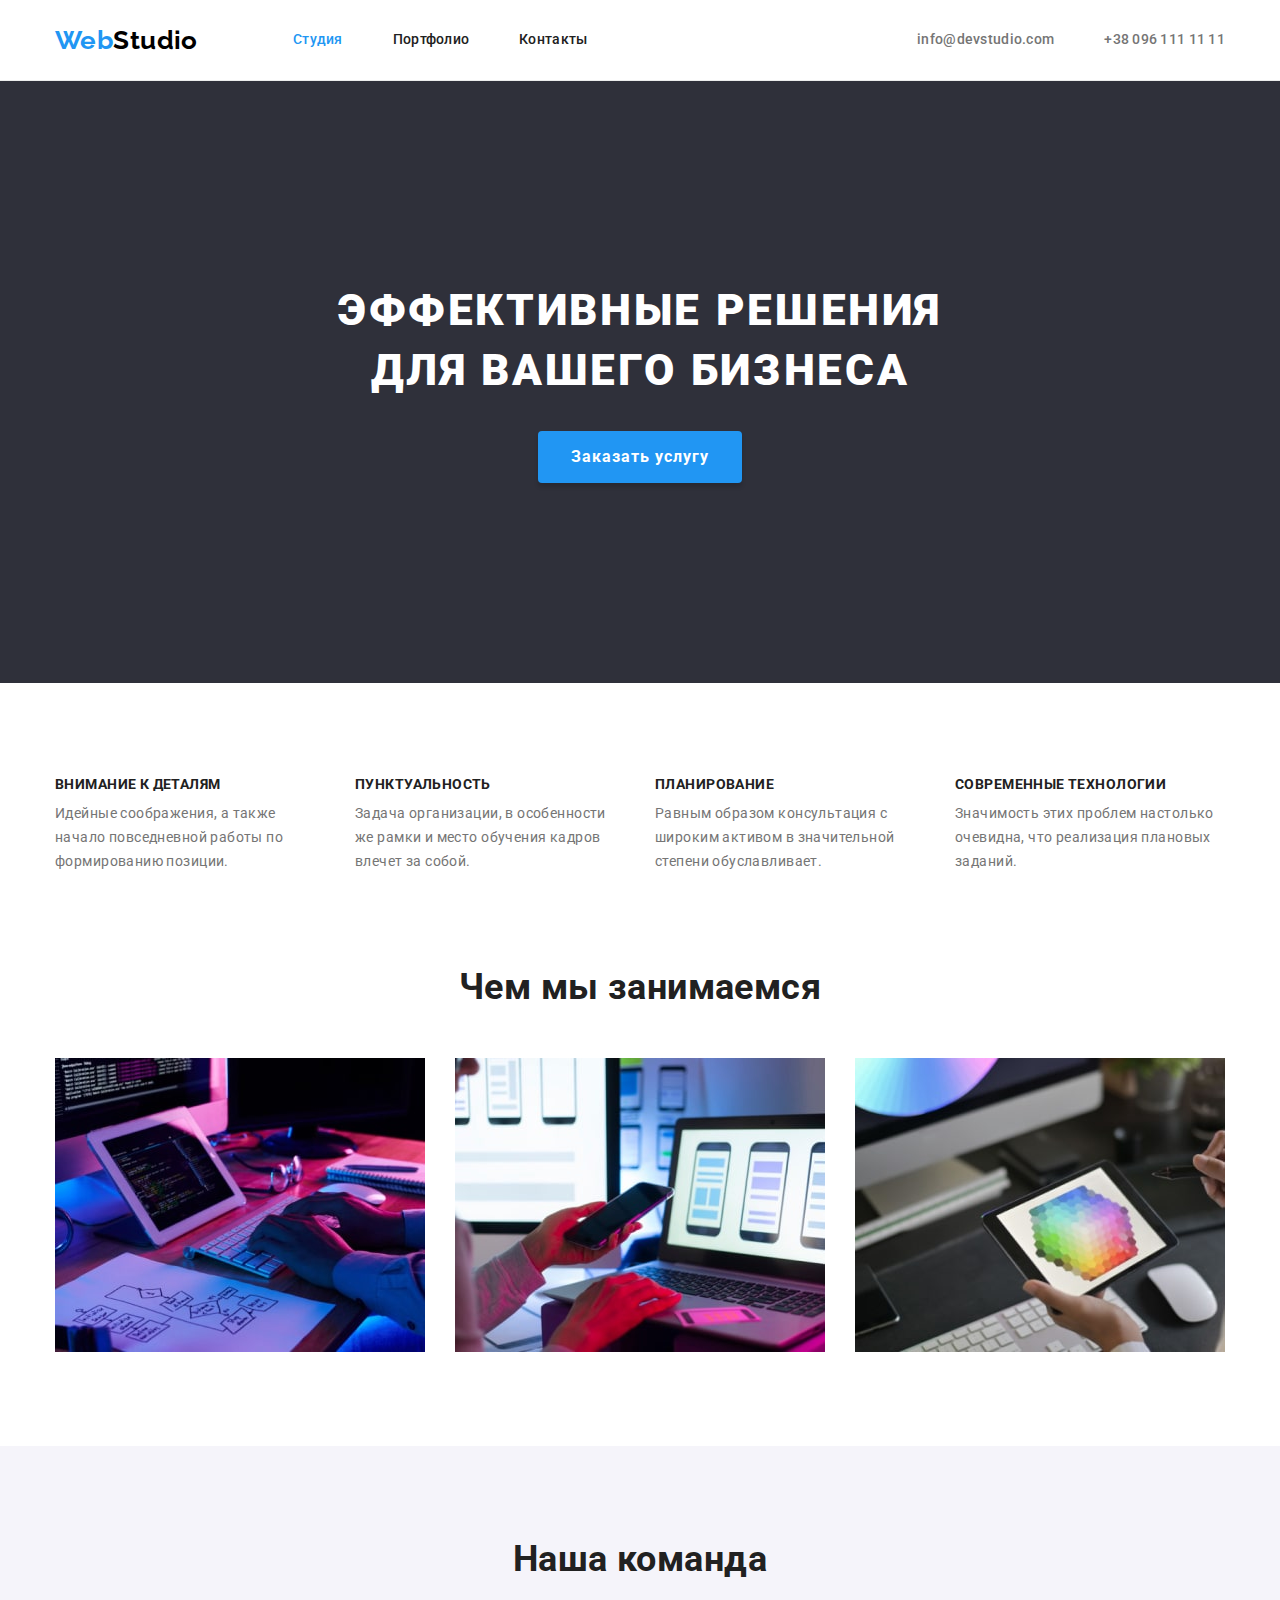
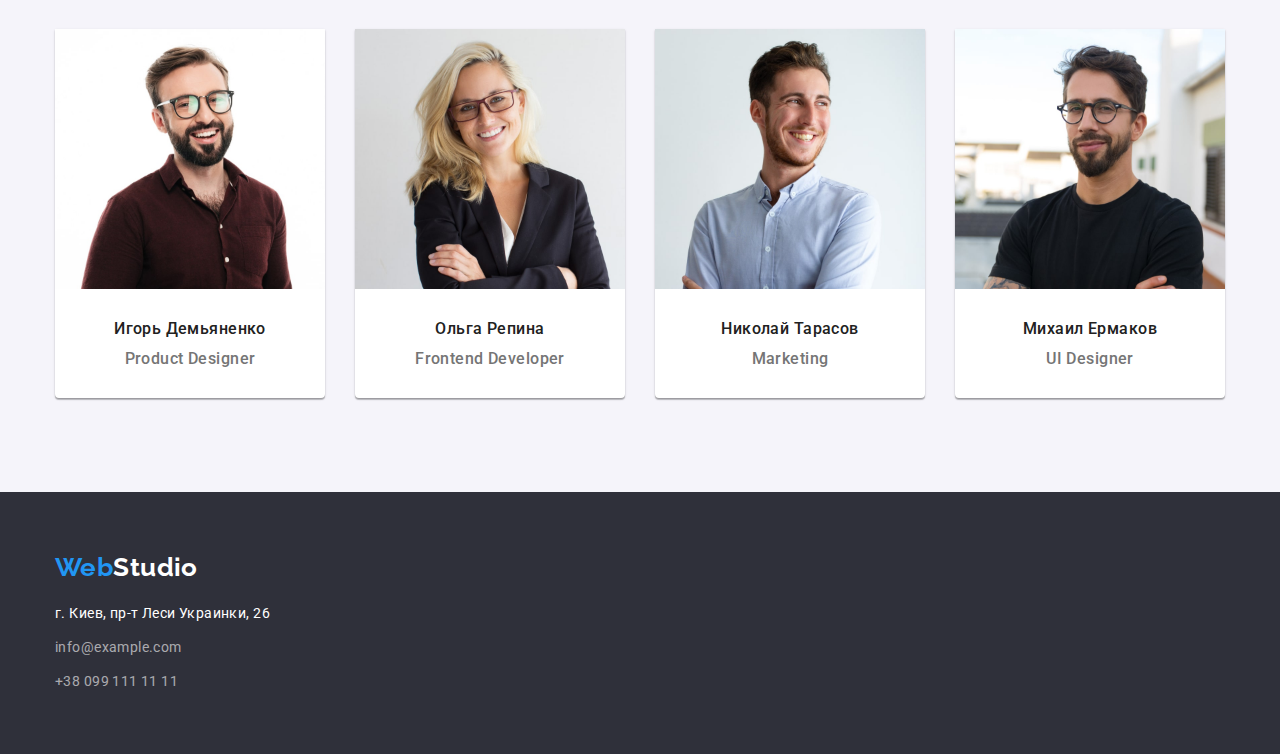
==== commit 18012227: "добавляет исправления от ментора" ====
--- a/index.html
+++ b/index.html
@@ -90,23 +90,31 @@
                 <ul class="team-list list">
                     <li class="team-item">
                         <img src="./images/team/team1-min.jpg" alt="Игорь Демьяненко">
-                        <h3 class="team-item-title">Игорь Демьяненко</h3>
-                        <p class="team-item-text">Product Designer</p>
+                        <div class="team-item-info">
+                            <h3 class="team-item-title">Игорь Демьяненко</h3>
+                            <p class="team-item-text">Product Designer</p>
+                        </div>
                     </li>
                     <li class="team-item">
                         <img src="./images/team/team2-min.jpg" alt="Ольга Репина">
-                        <h3 class="team-item-title">Ольга Репина</h3>
-                        <p class="team-item-text">Frontend Developer</p>
+                        <div class="team-item-info">
+                            <h3 class="team-item-title">Ольга Репина</h3>
+                            <p class="team-item-text">Frontend Developer</p>
+                        </div>
                     </li>
                     <li class="team-item">
                         <img src="./images/team/team3-min.jpg" alt="Николай Тарасов">
-                        <h3 class="team-item-title">Николай Тарасов</h3>
-                        <p class="team-item-text">Marketing</p>
+                        <div class="team-item-info">
+                            <h3 class="team-item-title">Николай Тарасов</h3>
+                            <p class="team-item-text">Marketing</p>
+                        </div>
                     </li>
                     <li class="team-item">
                         <img src="./images/team/team4-min.jpg" alt="Михаил Ермаков">
-                        <h3 class="team-item-title">Михаил Ермаков</h3>
-                        <p class="team-item-text">UI Designer</p>
+                        <div class="team-item-info">
+                            <h3 class="team-item-title">Михаил Ермаков</h3>
+                            <p class="team-item-text">UI Designer</p>
+                        </div>
                     </li>
                 </ul>
             </div>
--- a/css/styles.css
+++ b/css/styles.css
@@ -8,9 +8,6 @@
   --background-btn-color--: #f5f4fa;
 }
 body {
-  margin: 0;
-  width: 1600px;
-
   color: var(--main-color--);
   font-family: Roboto, sans-serif;
   font-weight: 400;
@@ -98,18 +95,14 @@
   margin-left: 93px;
 }
 
-.header-nav-item,
-.header-contact-item {
+.header-nav-item:not(:last-child),
+.header-contact-item:not(:last-child) {
   margin-right: 50px;
 }
 .header-nav-link,
 .header-contact-link {
   padding-top: 32px;
   padding-bottom: 32px;
-}
-
-.header-contact-item:last-child {
-  margin-right: 0;
 }
 
 .header-logo {
@@ -249,7 +242,6 @@
     0px 2px 1px rgba(0, 0, 0, 0.2);
   border-radius: 0px 0px 4px 4px;
   text-align: center;
-  padding-bottom: 30px;
 }
 
 .team-item:last-child {
@@ -257,8 +249,12 @@
 }
 
 .team-item-title {
-  margin-top: 30px;
   margin-bottom: 10px;
+}
+
+.team-item-info {
+  padding-top: 30px;
+  padding-bottom: 30px;
 }
 
 /* --------------------------------------------------------FOOTER-------------------------------------------------------------------- */
@@ -337,7 +333,7 @@
 .portfolio-item-info {
   border: 1px solid #eeeeee;
   padding: 20px 24px;
-  width: 100%;
+  border-top: none;
 }
 
 .portfolio-item {
